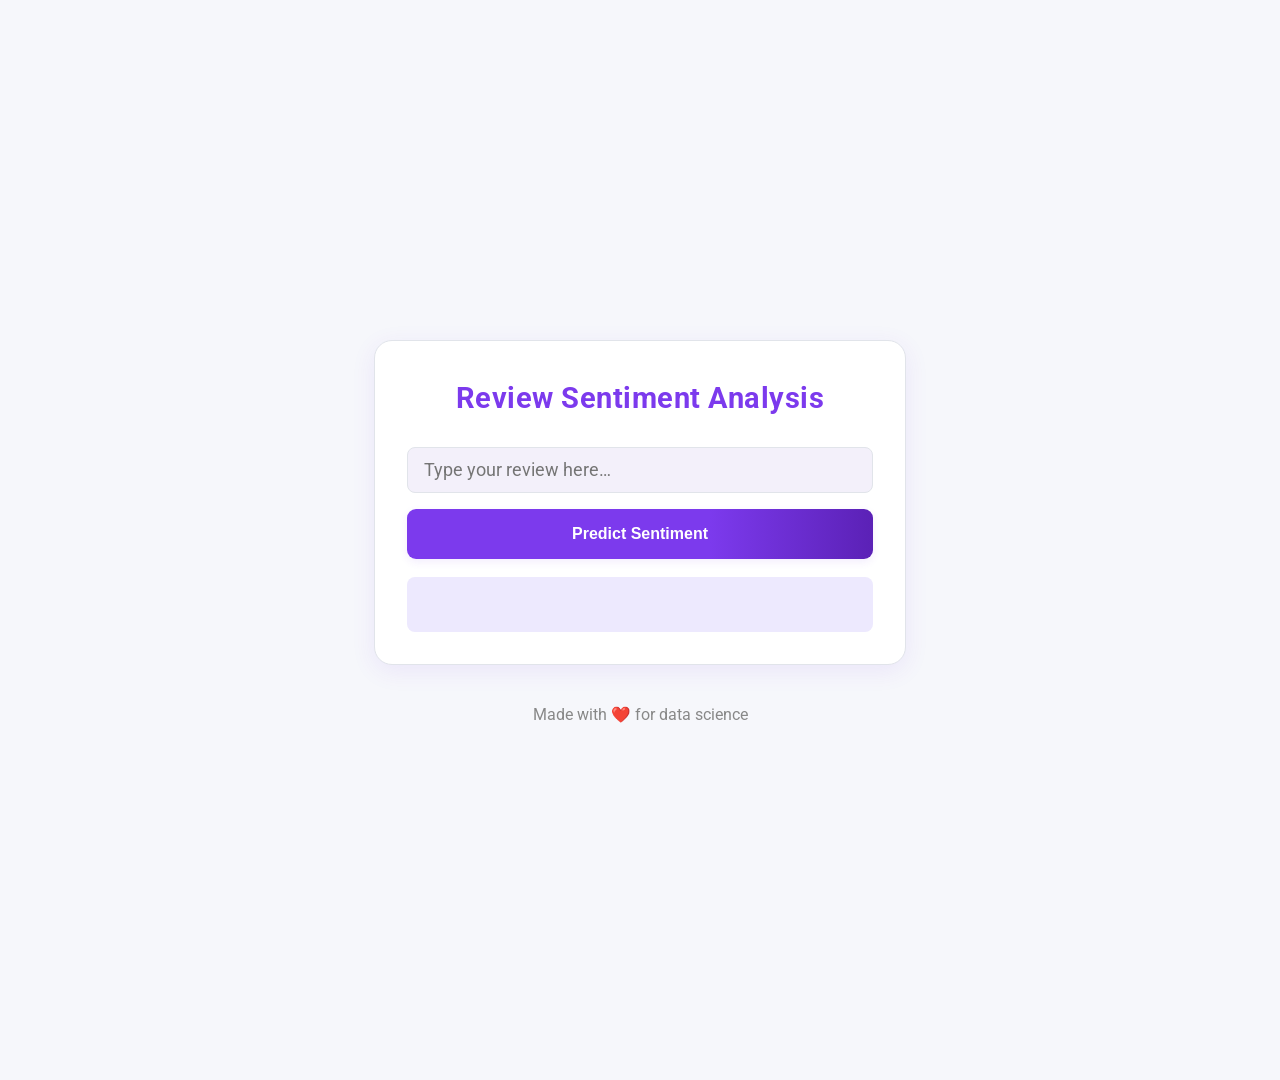
==== templates/index.html @ f5b45857 "added index.html" ====
<!DOCTYPE html>
<html lang="en">
<head>
    <meta charset="UTF-8">
    <meta name="viewport" content="width=device-width, initial-scale=1.0">
    <title>Amazon Review Sentiment Analysis</title>
    <link rel="stylesheet" href="/static/style.css">
    <link href="https://fonts.googleapis.com/css2?family=Roboto:wght@400;500;700&display=swap" rel="stylesheet">
</head>
<body>
    <div class="container">
        <div class="card">
            <h1 class="title">Review Sentiment Analysis</h1>
            <form id="review-form" class="form">
                <input
                    type="text"
                    id="review-input"
                    name="review"
                    placeholder="Type your review here…"
                    autocomplete="off"
                    class="input"
                >
                <button type="submit" class="btn">Predict Sentiment</button>
            </form>
            <div id="result" class="result"></div>
        </div>
        <footer>
            <p>Made with <span>❤️</span> for data science</p>
        </footer>
    </div>
    <script src="/static/script.js"></script>
</body>
</html>
---- static/style.css ----
:root {
    --color-bg: #f6f7fb;
    --color-card: #fff;
    --color-border: #e1e4ea;
    --color-primary: #7c3aed;
    --color-primary-dark: #5b21b6;
    --color-negative: #b71c1c;
    --color-neutral: #a78bfa;
    --color-title: #312e81;
    --color-shadow: rgba(124, 58, 237, 0.09);
    --font-main: 'Roboto', Arial, sans-serif;
}

body {
    margin: 0;
    background: var(--color-bg);
    min-height: 120vh;
    font-family: var(--font-main);
    color: var(--color-title);
    display: flex;
    flex-direction: column;
    justify-content: center;
    align-items: center;
}

.container {
    min-height: 100vh;
    display: flex;
    flex-direction: column;
    justify-content: center;
    align-items: center;
}
.card {
    background: var(--color-card);
    border-radius: 18px;
    box-shadow: 0 6px 24px var(--color-shadow);
    padding: 2.5rem 2rem 2rem 2rem;
    max-width: 500px;
    width: 100%;
    margin: 0 1rem;
    border: 1.5px solid var(--color-border);
    transition: box-shadow 0.18s;
}

.title {
    font-size: 1.8rem;
    font-weight: 700;
    color: var(--color-primary);
    margin: 0 0 2rem 0;
    text-align: center;
    letter-spacing: 0.5px;
}

.form {
    display: flex;
    flex-direction: column;
    gap: 1rem;
    margin-bottom: 1.1rem;
}

.input {
    font-size: 1.1rem;
    padding: 0.75rem 1rem;
    border: 1.5px solid var(--color-border);
    border-radius: 8px;
    background: #f3f0fa;
    outline: none;
    font-family: inherit;
    transition: border 0.2s, background 0.2s;
}

.input:focus {
    border-color: var(--color-primary);
    background: #ede9fe;
}

.btn {
    font-size: 1rem;
    font-weight: 600;
    padding: 1rem 0;
    background: linear-gradient(90deg, var(--color-primary) 65%, var(--color-primary-dark) 100%);
    color: #fff;
    border: none;
    border-radius: 9px;
    cursor: pointer;
    box-shadow: 0 3px 8px var(--color-shadow);
    transition: background 0.14s, box-shadow 0.14s, opacity 0.14s;
}

.btn:disabled {
    background: #d1c4e9;
    cursor: not-allowed;
    opacity: 0.8;
}

.result {
    font-size: 1.15rem;
    margin-top: 1rem;
    font-weight: 500;
    text-align: center;
    min-height: 1.6em;
    color: var(--color-title);
    word-break: break-word;
    border-radius: 8px;
    padding: 0.7em 0.5em;
    transition: background 0.2s, color 0.2s;
    background: #ede9fe; /* default neutral bg */
}

footer {
    text-align: center;
    color: #888;
    font-size: 0.98rem;
    margin-top: 1.5rem;
}

footer span {
    color: var(--color-primary);
}

@media (max-width: 600px) {
    .card {
        max-width: 25rem;
    }
}
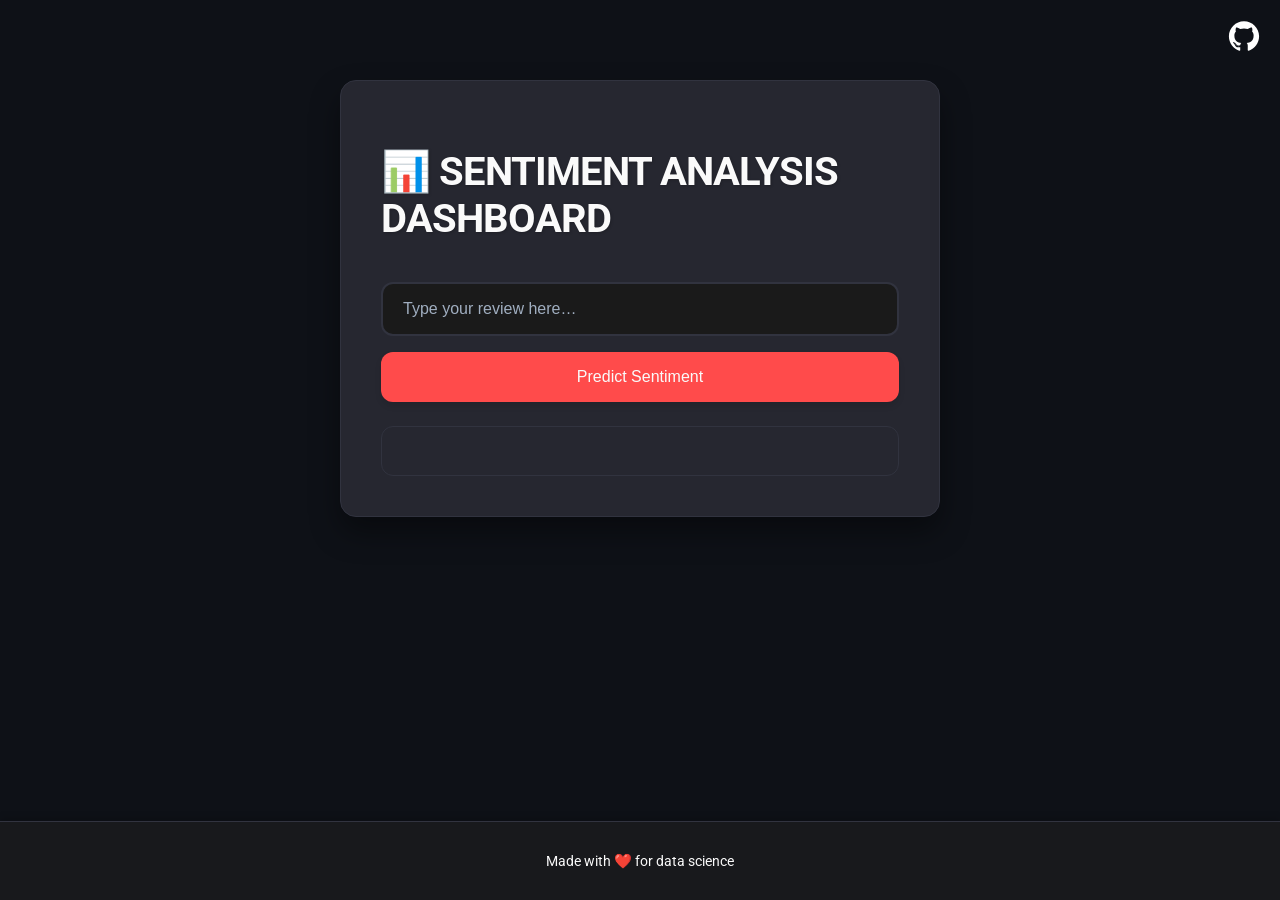
==== commit 0029cf06: "ui change" ====
--- a/templates/index.html
+++ b/templates/index.html
@@ -8,9 +8,14 @@
     <link href="https://fonts.googleapis.com/css2?family=Roboto:wght@400;500;700&display=swap" rel="stylesheet">
 </head>
 <body>
+    <header class="navbar">
+        <a href="https://github.com/PushpakKumar12a/Prouduct-Review-Sentiment-Analysis" class="github-link" target="_blank" aria-label="GitHub Repository">
+            <img src="/static/github.svg" alt="GitHub Logo" class="github-icon" />
+        </a>
+    </header>
     <div class="container">
         <div class="card">
-            <h1 class="title">Review Sentiment Analysis</h1>
+            <h1 class="title">📊 SENTIMENT ANALYSIS DASHBOARD</h1>
             <form id="review-form" class="form">
                 <input
                     type="text"
--- a/static/style.css
+++ b/static/style.css
@@ -1,125 +1,205 @@
-:root {
-    --color-bg: #f6f7fb;
-    --color-card: #fff;
-    --color-border: #e1e4ea;
-    --color-primary: #7c3aed;
-    --color-primary-dark: #5b21b6;
-    --color-negative: #b71c1c;
-    --color-neutral: #a78bfa;
-    --color-title: #312e81;
-    --color-shadow: rgba(124, 58, 237, 0.09);
-    --font-main: 'Roboto', Arial, sans-serif;
-}
-
 body {
+    font-family: 'Roboto', sans-serif;
+    background-color: #0e1117;
+    color: #fafafa;
     margin: 0;
-    background: var(--color-bg);
-    min-height: 120vh;
-    font-family: var(--font-main);
-    color: var(--color-title);
+    padding: 20px;
     display: flex;
     flex-direction: column;
-    justify-content: center;
-    align-items: center;
+    align-items: center;
+    box-sizing: border-box;
+    transition: background-color 0.3s ease;
 }
 
 .container {
-    min-height: 100vh;
     display: flex;
     flex-direction: column;
-    justify-content: center;
-    align-items: center;
-}
+    align-items: center;
+    width: 100%;
+    max-width: 600px;
+    padding-top: 60px;
+}
+
 .card {
-    background: var(--color-card);
-    border-radius: 18px;
-    box-shadow: 0 6px 24px var(--color-shadow);
-    padding: 2.5rem 2rem 2rem 2rem;
-    max-width: 500px;
-    width: 100%;
-    margin: 0 1rem;
-    border: 1.5px solid var(--color-border);
-    transition: box-shadow 0.18s;
+    background-color: #262730;
+    padding: 2.5rem;
+    border-radius: 1rem;
+    box-shadow: 0 15px 30px rgba(0, 0, 0, 0.4);
+    width: 100%;
+    box-sizing: border-box;
+    border: 1px solid #31333f;
 }
 
 .title {
-    font-size: 1.8rem;
+    font-size: 2.5rem;
     font-weight: 700;
-    color: var(--color-primary);
-    margin: 0 0 2rem 0;
-    text-align: center;
-    letter-spacing: 0.5px;
+    margin-bottom: 2.5rem;
+    text-shadow: 1px 1px 3px rgba(0, 0, 0, 0.2);
+    letter-spacing: -0.025em;
 }
 
 .form {
     display: flex;
     flex-direction: column;
     gap: 1rem;
-    margin-bottom: 1.1rem;
+    width: 100%;
 }
 
 .input {
-    font-size: 1.1rem;
-    padding: 0.75rem 1rem;
-    border: 1.5px solid var(--color-border);
-    border-radius: 8px;
-    background: #f3f0fa;
+    width: 100%;
+    padding: 1rem 1.25rem;
+    border-radius: 0.75rem;
+    background-color: #1a1a1a;
+    border: 2px solid #31333f;
+    color: #fafafa;
     outline: none;
-    font-family: inherit;
-    transition: border 0.2s, background 0.2s;
+    transition: all 0.2s ease-in-out;
+    font-size: 1rem;
+    box-sizing: border-box;
 }
 
 .input:focus {
-    border-color: var(--color-primary);
-    background: #ede9fe;
+    border-color: #ff4b4b;
+    box-shadow: 0 0 0 4px rgba(255, 75, 75, 0.3);
+}
+
+.input::placeholder {
+    color: #a0aec0;
 }
 
 .btn {
+    width: 100%;
+    padding: 1rem 1.25rem;
+    background-color: #ff4b4b;
+    color: #fafafa;
+    font-weight: 500;
+    border: none;
+    border-radius: 0.75rem;
+    cursor: pointer;
+    transition: background-color 0.2s ease-in-out, transform 0.1s ease-in-out;
     font-size: 1rem;
-    font-weight: 600;
+    box-shadow: 0 4px 6px rgba(0, 0, 0, 0.1);
+}
+
+.btn:hover {
+    background-color: #ff4b4b;
+    color: #fafafa;
+    box-shadow: 0 0 0 4px rgba(255, 75, 75, 0.3);
+}
+
+.btn:active {
+    background-color: #b92c2c;
+    transform: translateY(0);
+    box-shadow: 0 2px 4px rgba(0, 0, 0, 0.2);
+}
+
+.result {
+    margin-top: 1.5rem;
+    font-size: 1.25rem;
+    font-weight: 500;
+    text-align: left;
+    padding: 1rem;
+    background-color: #262730;
+    border: 1px solid #31333f;
+    border-radius: 0.75rem;
+    min-height: 50px;
+    display: flex;
+    align-items: center;
+    justify-content: center;
+    box-sizing: border-box;
+    transition: all 0.3s ease;
+}
+
+footer {
+    position: fixed;
+    left: 0;
+    bottom: 0;
+    width: 100%;
+    background-color: #18191c;
+    color: #fafafa;
+    font-size: 0.9rem;
+    text-align: center;
     padding: 1rem 0;
-    background: linear-gradient(90deg, var(--color-primary) 65%, var(--color-primary-dark) 100%);
-    color: #fff;
-    border: none;
-    border-radius: 9px;
-    cursor: pointer;
-    box-shadow: 0 3px 8px var(--color-shadow);
-    transition: background 0.14s, box-shadow 0.14s, opacity 0.14s;
-}
-
-.btn:disabled {
-    background: #d1c4e9;
-    cursor: not-allowed;
-    opacity: 0.8;
-}
-
-.result {
-    font-size: 1.15rem;
-    margin-top: 1rem;
-    font-weight: 500;
-    text-align: center;
-    min-height: 1.6em;
-    color: var(--color-title);
-    word-break: break-word;
-    border-radius: 8px;
-    padding: 0.7em 0.5em;
-    transition: background 0.2s, color 0.2s;
-    background: #ede9fe; /* default neutral bg */
-}
-
-footer {
-    text-align: center;
-    color: #888;
-    font-size: 0.98rem;
-    margin-top: 1.5rem;
-}
-
-footer span {
-    color: var(--color-primary);
-}
-
-@media (max-width: 600px) {
+    box-shadow: 0 -2px 8px rgba(0,0,0,0.2);
+    z-index: 100;
+    border-top: 1px solid #31333f;
+}
+p{
+    font-size: 0.9rem;
+}
+.navbar {
+    position: absolute;
+    top: 0;
+    right: 0;
+    padding: 20px;
+    display: flex;
+    align-items: center;
+    gap: 15px;
+}
+
+.github-link {
+    color: #fafafa;
+    text-decoration: none;
+    transition: color 0.2s ease-in-out;
+}
+
+.github-link:hover {
+    color: #ff4b4b;
+}
+
+.github-icon {
+    width: 32px;
+    height: 32px;
+    filter: brightness(0) invert(1);
+    transition: filter 0.2s;
+}
+
+.github-link:hover .github-icon {
+    filter: invert(41%) sepia(91%) saturate(2250%) hue-rotate(338deg) brightness(101%) contrast(105%);
+}
+
+@media (max-width: 768px) {
+    body {
+        max-height: fit-content;
+        padding: 15px;
+    }
+
     .card {
-        max-width: 25rem;
-    }
-}
+        padding: 1.25rem;
+        border-radius: 0.75rem;
+    }
+
+    .title {
+        font-size: 2.5rem;
+    }
+
+    .input, .btn {
+        padding: 0.9rem;
+        font-size: 0.95rem;
+        border-radius: 0.5rem;
+    }
+
+    .result {
+        font-size: 1.1rem;
+        padding: 0.75rem;
+    }
+
+    footer {
+        font-size: 0.75rem;
+    }
+
+    .navbar {
+        padding: 10px;
+        gap: 10px;
+    }
+
+    .github-icon {
+        width: 32px;
+        height: 32px;
+    }
+
+    .fork-link {
+        font-size: 0.9rem;
+        padding: 4px 8px;
+    }
+}
